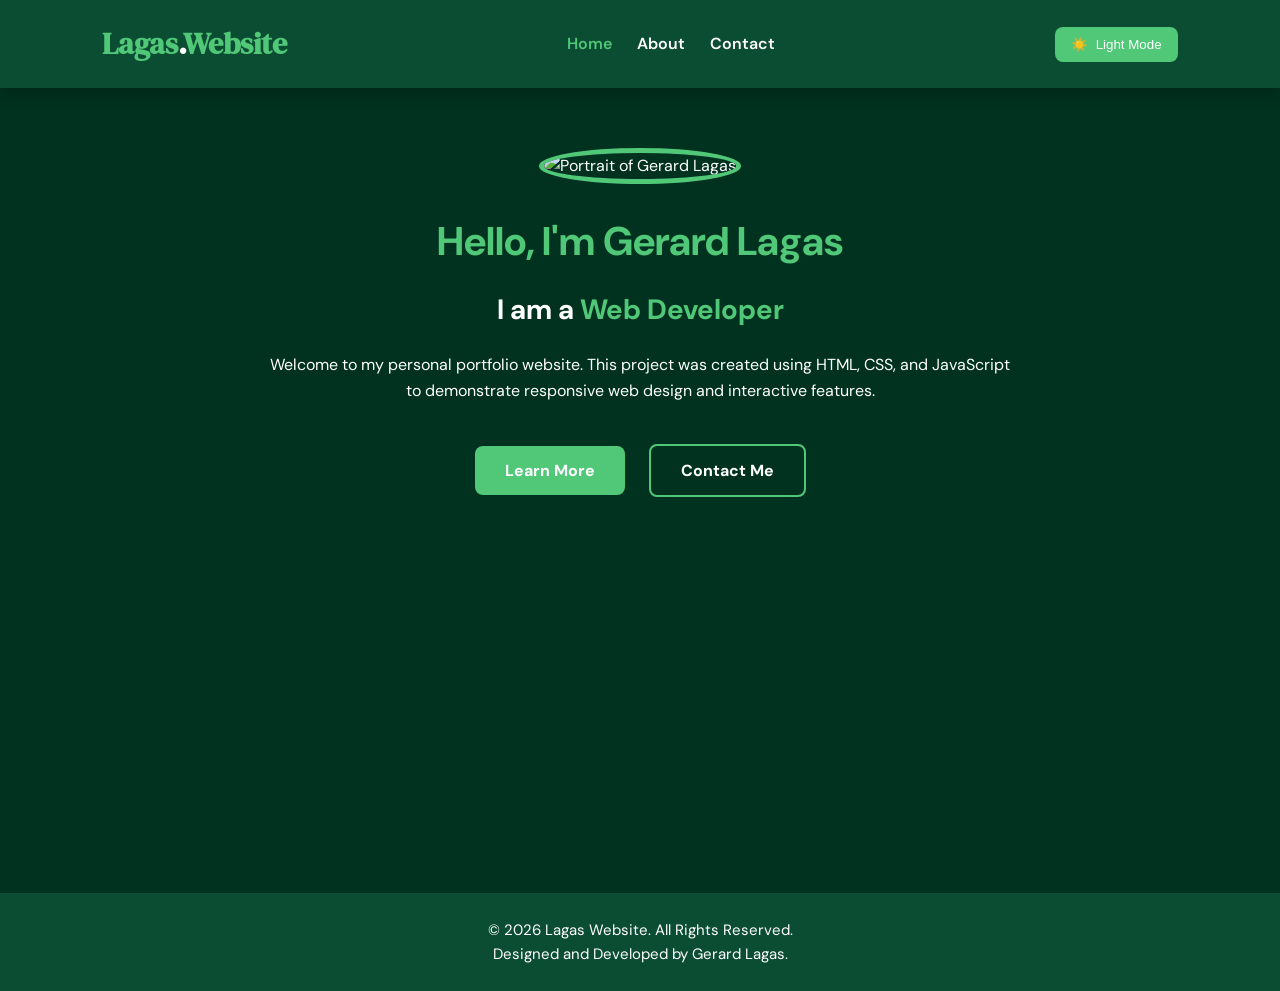
==== index.html @ 74121bf2 "Add files via upload" ====
<!DOCTYPE html>
<html lang="en" data-theme="dark">

<head>
    <meta charset="UTF-8">
    <meta name="description" content="Personal Portfolio Website of Gerard Lagas">
    <meta name="viewport" content="width=device-width, initial-scale=1.0">

    <title>Lagas | Home</title>

    <link href="https://fonts.googleapis.com/css2?family=DM+Sans:wght@400;500;700&family=DM+Serif+Display&display=swap" rel="stylesheet">

    <link rel="stylesheet" href="style.css">

    <script src="script.js" defer></script>
</head>

<body>

    <header>

        <h1 class="logo">
            Lagas<span>.</span>Website
        </h1>

        <nav>
            <a href="index.html" class="active">Home</a>
            <a href="about.html">About</a>
            <a href="contact.html">Contact</a>
        </nav>

        <button id="themeToggle" class="theme-toggle">
            <span id="toggleIcon">☀️</span>
            <span id="toggleLabel">Light Mode</span>
        </button>

    </header>

    <main>

        <section class="hero reveal">

            <img
                src="images/profile.jpg"
                alt="Portrait of Gerard Lagas"
                class="profile-image">

            <h2>Hello, I'm Gerard Lagas</h2>

            <h3>
                I am a
                <span id="rotatingText">Web Developer</span>
            </h3>

            <p>
                Welcome to my personal portfolio website. This project was
                created using HTML, CSS, and JavaScript to demonstrate
                responsive web design and interactive features.
            </p>

            <div class="buttons">

                <a href="about.html" class="primary">
                    Learn More
                </a>

                <a href="contact.html" class="secondary">
                    Contact Me
                </a>

            </div>

        </section>

    </main>

    <footer>
        <p>
            &copy; 2026 Lagas Website. All Rights Reserved.
            <br>
            Designed and Developed by Gerard Lagas.
        </p>
    </footer>

</body>

</html>
---- style.css ----
* {
    margin: 0;
    padding: 0;
    box-sizing: border-box;
}

html {
    scroll-behavior: smooth;
}

:root {
    --bg: #013220;
    --card: #0b4d32;
    --text: #ffffff;
    --accent: #50C878;
    --shadow: rgba(0, 0, 0, 0.25);
}

[data-theme="light"] {
    --bg: #f8fff9;
    --card: #ffffff;
    --text: #013220;
    --accent: #2e8b57;
    --shadow: rgba(0, 0, 0, 0.15);
}

body {
    font-family: "DM Sans", sans-serif;
    background: var(--bg);
    color: var(--text);
    line-height: 1.6;
    transition: 0.3s;
}

header {
    display: flex;
    justify-content: space-between;
    align-items: center;
    padding: 20px 8%;
    background: var(--card);
    position: sticky;
    top: 0;
    box-shadow: 0 5px 15px var(--shadow);
    z-index: 100;
}

.logo {
    font-family: "DM Serif Display", serif;
    font-size: 30px;
    color: var(--accent);
}

.logo span {
    color: var(--text);
}

nav {
    display: flex;
    gap: 25px;
}

nav a {
    text-decoration: none;
    color: var(--text);
    font-weight: 600;
    transition: 0.3s;
}

nav a:hover,
nav a.active {
    color: var(--accent);
}

.theme-toggle {
    display: flex;
    align-items: center;
    gap: 8px;
    padding: 10px 16px;
    border: none;
    border-radius: 8px;
    background: var(--accent);
    color: white;
    cursor: pointer;
    transition: 0.3s;
}

.theme-toggle:hover {
    transform: translateY(-2px);
}

main {
    min-height: 85vh;
    padding: 60px 10%;
}

.hero,
.about,
.contact,
.goals {
    text-align: center;
}

.hero h2,
.about h2,
.contact h2,
.goals h2 {
    color: var(--accent);
    font-size: 40px;
    margin-bottom: 15px;
}

.hero h3 {
    font-size: 28px;
    margin-bottom: 20px;
}

.hero p,
.about p,
.contact p,
.goals p {
    max-width: 750px;
    margin: auto;
    margin-bottom: 20px;
}

.profile-image {
    width: 180px;
    height: 180px;
    object-fit: cover;
    border-radius: 50%;
    border: 5px solid var(--accent);
    margin-bottom: 25px;
}

.buttons {
    margin-top: 30px;
}

.primary,
.secondary {
    display: inline-block;
    text-decoration: none;
    padding: 12px 30px;
    border-radius: 8px;
    margin: 10px;
    font-weight: bold;
    transition: 0.3s;
}

.primary {
    background: var(--accent);
    color: white;
}

.secondary {
    border: 2px solid var(--accent);
    color: var(--text);
}

.primary:hover,
.secondary:hover {
    transform: translateY(-3px);
}

.skill-container {
    display: grid;
    grid-template-columns: repeat(auto-fit, minmax(220px, 1fr));
    gap: 20px;
    margin-top: 40px;
}

.card {
    background: var(--card);
    padding: 25px;
    border-radius: 12px;
    box-shadow: 0 5px 15px var(--shadow);
    transition: 0.3s;
}

.card:hover {
    transform: translateY(-5px);
}

.card h3 {
    color: var(--accent);
    margin-bottom: 10px;
}

.card p {
    font-size: 15px;
}

#contactForm {
    display: flex;
    flex-direction: column;
    gap: 18px;
    max-width: 600px;
    margin: 40px auto;
}

#contactForm input,
#contactForm textarea {
    width: 100%;
    padding: 15px;
    border: 2px solid var(--accent);
    border-radius: 10px;
    background: transparent;
    color: var(--text);
    font-size: 16px;
    outline: none;
    transition: 0.3s;
}

#contactForm input:focus,
#contactForm textarea:focus {
    border-color: #7fffd4;
    box-shadow: 0 0 10px rgba(80, 200, 120, 0.3);
}

#contactForm textarea {
    resize: vertical;
    min-height: 150px;
}

#contactForm button {
    border: none;
    cursor: pointer;
}

.contact-info {
    margin-top: 40px;
}

.contact-info h3 {
    color: var(--accent);
    margin-bottom: 15px;
}

.contact-info p {
    margin: 8px 0;
    font-size: 16px;
}

footer {
    text-align: center;
    background: var(--card);
    padding: 25px;
    margin-top: 40px;
}

footer p {
    font-size: 15px;
}

.reveal {
    opacity: 0;
    transform: translateY(50px);
    transition: all 0.8s ease;
}

.reveal.show {
    opacity: 1;
    transform: translateY(0);
}

#rotatingText {
    color: var(--accent);
    font-weight: bold;
}

@media (max-width: 768px) {

    header {
        flex-direction: column;
        gap: 20px;
        text-align: center;
    }

    nav {
        flex-direction: column;
        gap: 15px;
    }

    main {
        padding: 40px 8%;
    }

    .hero h2,
    .about h2,
    .contact h2,
    .goals h2 {
        font-size: 30px;
    }

    .hero h3 {
        font-size: 22px;
    }

    .profile-image {
        width: 150px;
        height: 150px;
    }

    .buttons {
        display: flex;
        flex-direction: column;
        align-items: center;
    }

    .primary,
    .secondary {
        width: 220px;
        text-align: center;
    }

    .skill-container {
        grid-template-columns: 1fr;
    }

    #contactForm {
        width: 100%;
    }
}
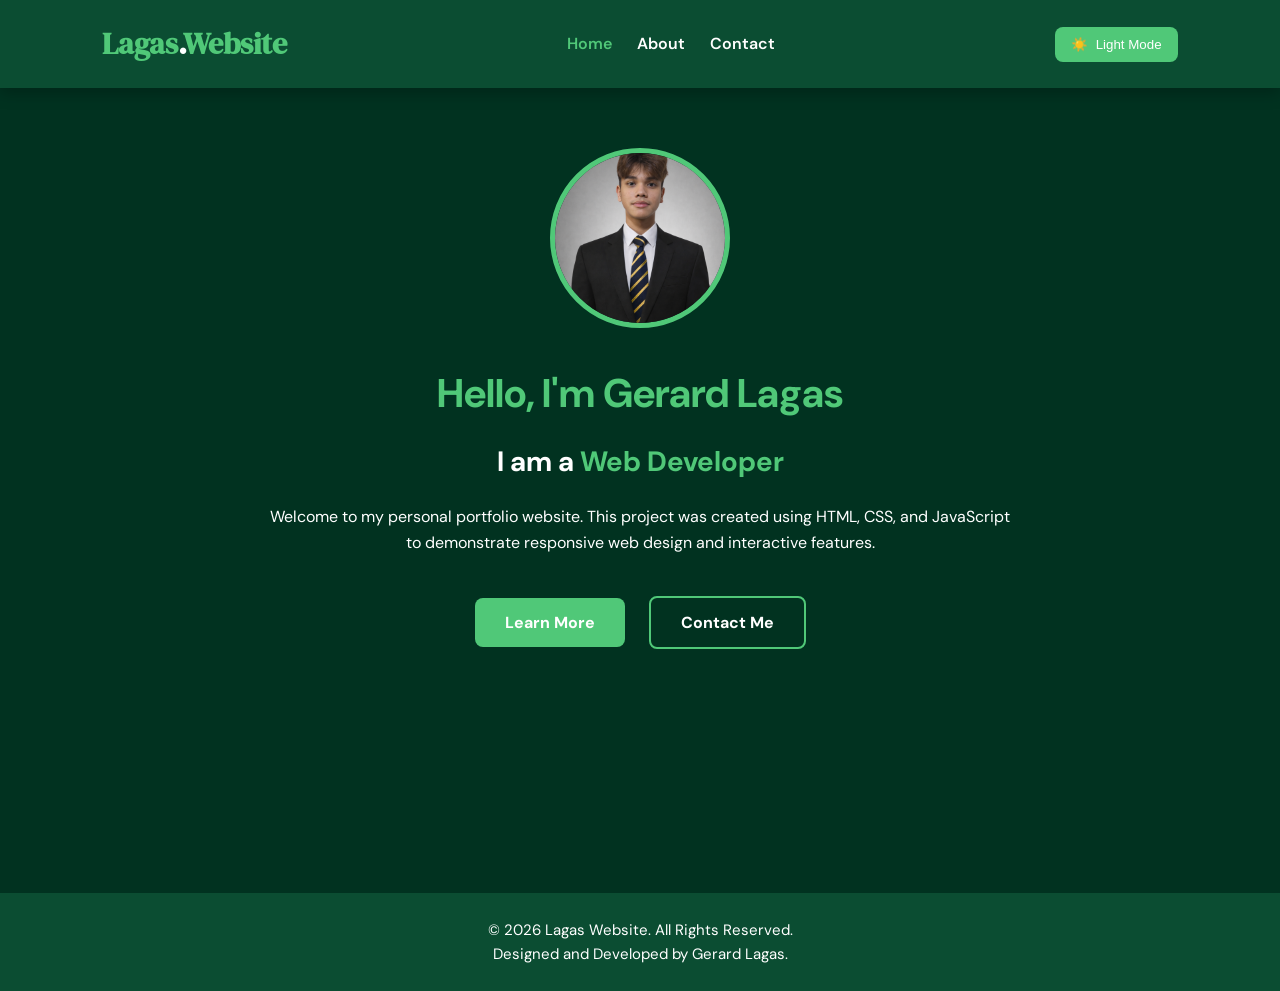
==== commit 1e34f0c5: "Add files via upload" ====
--- a/index.html
+++ b/index.html
@@ -41,7 +41,7 @@
         <section class="hero reveal">
 
             <img
-                src="images/profile.jpg"
+                src="lagas.png"
                 alt="Portrait of Gerard Lagas"
                 class="profile-image">
 
